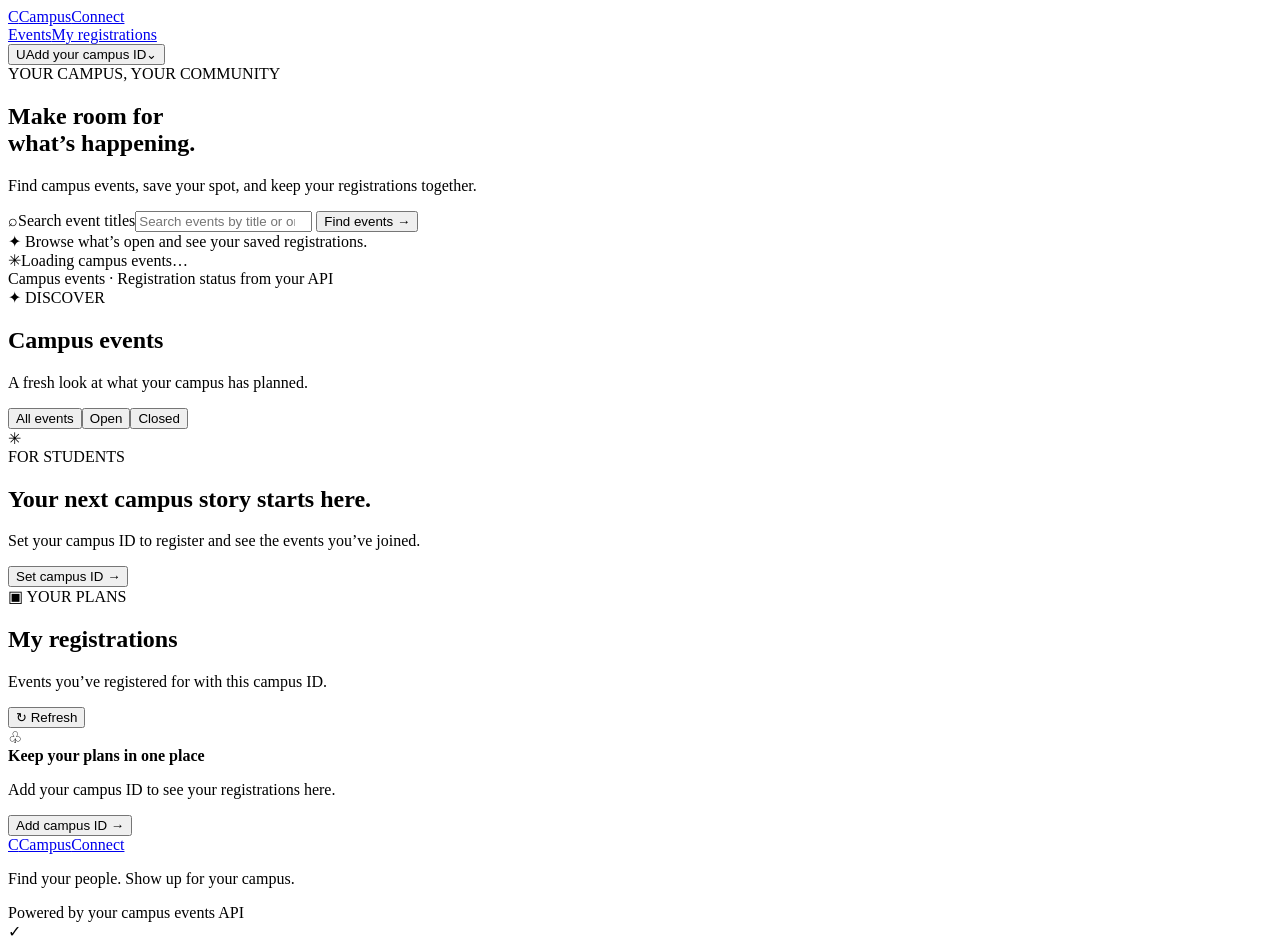
==== public/index.html @ fdcbc517 "Connect CampusConnect frontend and Flask backend" ====
<!doctype html>
<html lang="en">
  <head>
    <meta charset="utf-8" />
    <meta name="viewport" content="width=device-width, initial-scale=1" />
    <meta name="theme-color" content="#1e3a8a" />
    <meta name="description" content="Discover campus events and manage your registrations with CampusConnect." />
    <title>CampusConnect — Campus events</title>
    <link rel="preconnect" href="https://fonts.googleapis.com" />
    <link rel="preconnect" href="https://fonts.gstatic.com" crossorigin />
    <link href="https://fonts.googleapis.com/css2?family=Plus+Jakarta+Sans:wght@400;500;600;700;800&display=swap" rel="stylesheet" />
    <link rel="stylesheet" href="/frontend/app.css" />
    <script src="/frontend/app.js" defer></script>
  </head>
  <body>
    <header class="site-header">
      <a class="brand" href="#top" aria-label="CampusConnect home"><span class="brand-mark" aria-hidden="true">C</span><span>Campus<span class="brand-accent">Connect</span></span></a>
      <nav class="main-nav" aria-label="Main navigation"><a class="nav-link active" href="#events">Events</a><a class="nav-link" href="#my-registrations">My registrations</a></nav>
      <button class="identity-trigger" id="identity-trigger" type="button"><span class="avatar" aria-hidden="true">U</span><span id="identity-label">Add your campus ID</span><span class="chevron" aria-hidden="true">⌄</span></button>
    </header>

    <main id="top">
      <section class="hero">
        <div class="hero-orb orb-one" aria-hidden="true"></div><div class="hero-orb orb-two" aria-hidden="true"></div>
        <div class="hero-content">
          <div class="eyebrow"><span class="pulse-dot"></span> YOUR CAMPUS, YOUR COMMUNITY</div>
          <h1>Make room for<br /><span>what’s happening.</span></h1>
          <p>Find campus events, save your spot, and keep your registrations together.</p>
          <form class="search-bar" id="search-form" role="search">
            <label class="search-field"><span class="search-icon" aria-hidden="true">⌕</span><span class="sr-only">Search event titles</span><input id="search-input" type="search" placeholder="Search events by title or organizer ID" autocomplete="off" /><button class="clear-search" id="clear-search" type="button" aria-label="Clear search" hidden>×</button></label>
            <button class="button button-primary search-submit" type="submit">Find events <span aria-hidden="true">→</span></button>
          </form>
          <div class="search-hint"><span class="sparkle" aria-hidden="true">✦</span> Browse what’s open and see your saved registrations.</div>
        </div>
      </section>

      <section class="status-strip" aria-label="Event list summary"><div class="strip-copy"><span class="strip-icon" aria-hidden="true">✳</span><span id="result-summary">Loading campus events…</span></div><div class="status-key"><span class="key-dot blue"></span> Campus events <span class="key-separator">·</span> <span class="key-dot amber"></span> Registration status from your API</div></section>

      <section class="content-section" id="events">
        <div class="section-heading"><div><div class="section-kicker"><span aria-hidden="true">✦</span> DISCOVER</div><h2>Campus events</h2><p class="section-subtitle">A fresh look at what your campus has planned.</p></div>
          <div class="view-switch" role="group" aria-label="Filter events"><button class="view-option selected" data-filter="all" type="button">All events</button><button class="view-option" data-filter="open" type="button">Open</button><button class="view-option" data-filter="closed" type="button">Closed</button></div>
        </div>
        <div class="notice" id="notice" role="status" aria-live="polite" hidden></div>
        <div class="event-grid" id="event-grid" aria-live="polite" aria-busy="true"></div>
        <div class="empty-state" id="empty-state" hidden><div class="empty-icon" aria-hidden="true">✧</div><h3 id="empty-title">No events to show</h3><p id="empty-copy">Try another search, or check back later for new campus events.</p><button class="button button-secondary" id="retry-events" type="button">Reload events</button></div>
        <div class="pagination-row" id="pagination-row" hidden><button class="button button-secondary" id="load-more" type="button">Load more events <span aria-hidden="true">↓</span></button><span class="muted-caption" id="page-caption"></span></div>
      </section>

      <section class="join-banner"><div class="banner-art" aria-hidden="true"><span>✳</span><i></i><b></b></div><div class="banner-copy"><div class="section-kicker light">FOR STUDENTS</div><h2>Your next campus story starts here.</h2><p>Set your campus ID to register and see the events you’ve joined.</p></div><button class="button button-light" id="banner-identity" type="button">Set campus ID <span aria-hidden="true">→</span></button></section>

      <section class="content-section registrations-section" id="my-registrations">
        <div class="section-heading registration-heading"><div><div class="section-kicker"><span aria-hidden="true">▣</span> YOUR PLANS</div><h2>My registrations</h2><p class="section-subtitle">Events you’ve registered for with this campus ID.</p></div><button class="text-button" id="refresh-registrations" type="button"><span aria-hidden="true">↻</span> Refresh</button></div>
        <div class="registration-list" id="registration-list" aria-live="polite"><div class="registration-placeholder"><span class="placeholder-icon" aria-hidden="true">♧</span><div><strong>Keep your plans in one place</strong><p>Add your campus ID to see your registrations here.</p></div><button class="text-button" id="registration-identity" type="button">Add campus ID →</button></div></div>
      </section>
    </main>

    <footer class="site-footer"><a class="brand footer-brand" href="#top"><span class="brand-mark" aria-hidden="true">C</span><span>Campus<span class="brand-accent">Connect</span></span></a><p>Find your people. Show up for your campus.</p><span class="footer-note">Powered by your campus events API</span></footer>

    <dialog class="modal" id="identity-dialog" aria-labelledby="identity-title">
      <form method="dialog" class="modal-close-row"><button class="icon-button" aria-label="Close" value="cancel">×</button></form>
      <div class="modal-symbol" aria-hidden="true">◎</div><div class="section-kicker">CAMPUS PROFILE</div><h2 id="identity-title">Connect your campus ID</h2>
      <p class="modal-copy">Enter the UUID from your <code>users.id</code> record to register for events and load your saved registrations.</p>
      <form id="identity-form" novalidate><label class="form-label" for="user-id-input">Campus user ID</label><input class="text-input" id="user-id-input" name="user_id" type="text" placeholder="xxxxxxxx-xxxx-xxxx-xxxx-xxxxxxxxxxxx" autocomplete="off" spellcheck="false" /><p class="form-error" id="identity-error" aria-live="polite"></p>
        <div class="privacy-note"><span aria-hidden="true">ⓘ</span><span>This demo API uses a caller-supplied ID and does not sign users in. Only use a test account until authentication is added.</span></div>
        <div class="modal-actions"><button class="button button-secondary" id="forget-id" type="button" hidden>Forget ID</button><button class="button button-primary" type="submit">Save campus ID</button></div>
      </form>
    </dialog>

    <dialog class="modal detail-modal" id="event-dialog" aria-labelledby="detail-title"><form method="dialog" class="modal-close-row"><button class="icon-button" aria-label="Close" value="cancel">×</button></form><div class="detail-topline"><span class="event-mark large" aria-hidden="true">✳</span><span class="status-badge" id="detail-status"></span></div><div class="section-kicker">EVENT DETAILS</div><h2 id="detail-title"></h2><p class="detail-description">Event details available from your campus API.</p><dl class="detail-facts" id="detail-facts"></dl><button class="button button-primary detail-register" id="detail-register" type="button">Register for this event <span aria-hidden="true">→</span></button></dialog>
    <div class="toast" id="toast" role="status" aria-live="polite"><span class="toast-check" aria-hidden="true">✓</span><span id="toast-message"></span></div>
  </body>
</html>
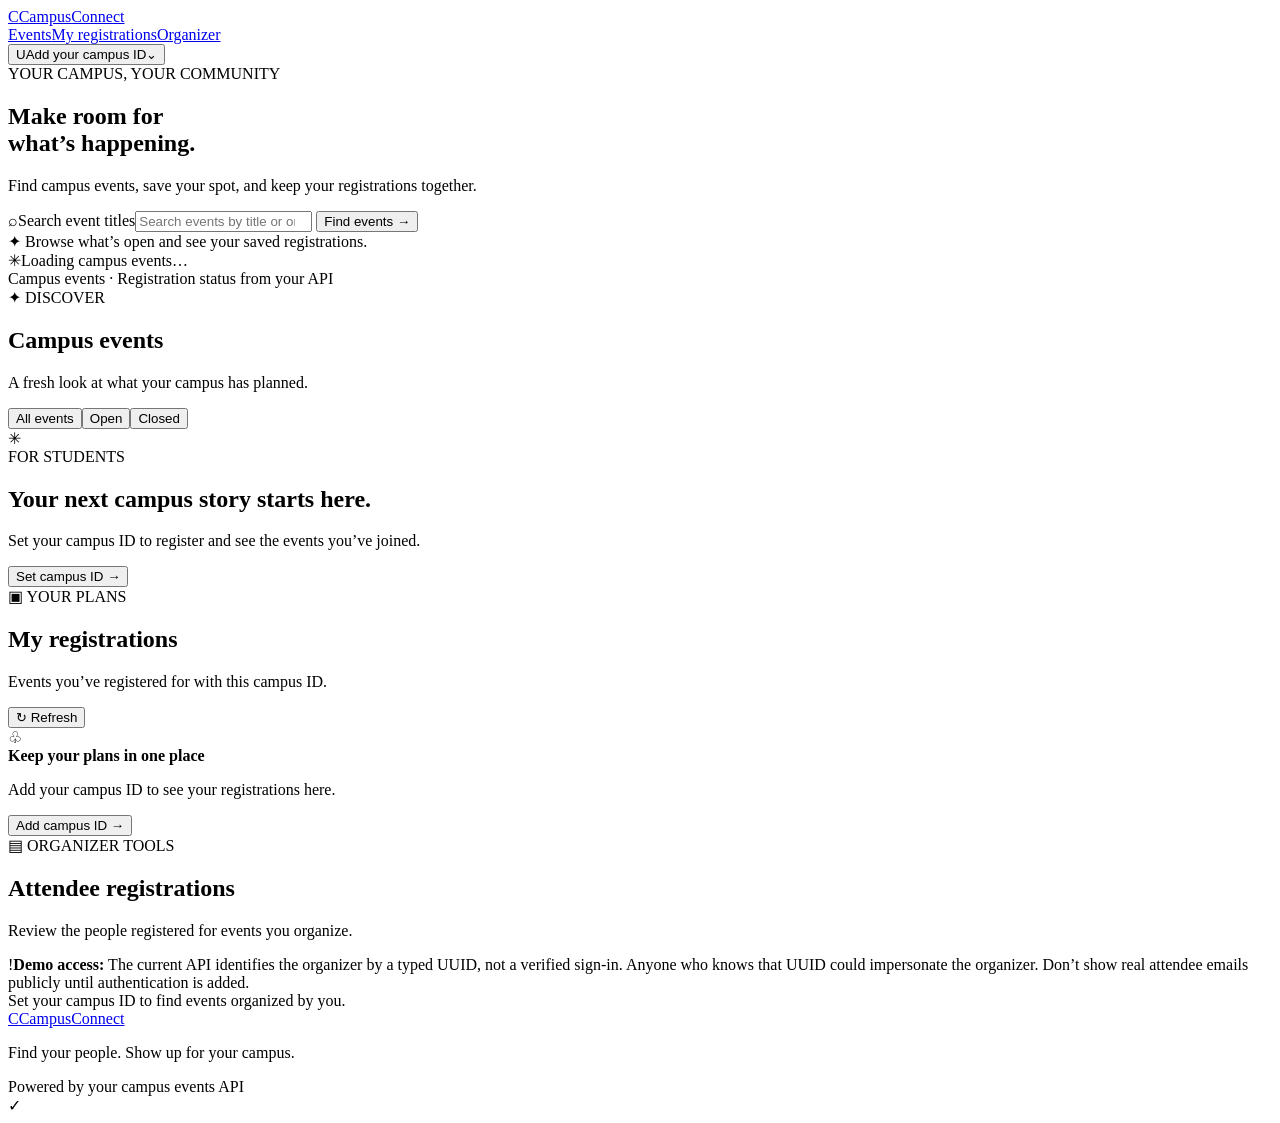
==== commit 7584f894: "Add organizer attendee dashboard" ====
--- a/public/index.html
+++ b/public/index.html
@@ -15,7 +15,7 @@
   <body>
     <header class="site-header">
       <a class="brand" href="#top" aria-label="CampusConnect home"><span class="brand-mark" aria-hidden="true">C</span><span>Campus<span class="brand-accent">Connect</span></span></a>
-      <nav class="main-nav" aria-label="Main navigation"><a class="nav-link active" href="#events">Events</a><a class="nav-link" href="#my-registrations">My registrations</a></nav>
+      <nav class="main-nav" aria-label="Main navigation"><a class="nav-link active" href="#events">Events</a><a class="nav-link" href="#my-registrations">My registrations</a><a class="nav-link" href="#organizer">Organizer</a></nav>
       <button class="identity-trigger" id="identity-trigger" type="button"><span class="avatar" aria-hidden="true">U</span><span id="identity-label">Add your campus ID</span><span class="chevron" aria-hidden="true">⌄</span></button>
     </header>
 
@@ -52,6 +52,11 @@
         <div class="section-heading registration-heading"><div><div class="section-kicker"><span aria-hidden="true">▣</span> YOUR PLANS</div><h2>My registrations</h2><p class="section-subtitle">Events you’ve registered for with this campus ID.</p></div><button class="text-button" id="refresh-registrations" type="button"><span aria-hidden="true">↻</span> Refresh</button></div>
         <div class="registration-list" id="registration-list" aria-live="polite"><div class="registration-placeholder"><span class="placeholder-icon" aria-hidden="true">♧</span><div><strong>Keep your plans in one place</strong><p>Add your campus ID to see your registrations here.</p></div><button class="text-button" id="registration-identity" type="button">Add campus ID →</button></div></div>
       </section>
+      <section class="content-section organizer-section" id="organizer">
+        <div class="section-heading"><div><div class="section-kicker"><span aria-hidden="true">▤</span> ORGANIZER TOOLS</div><h2>Attendee registrations</h2><p class="section-subtitle">Review the people registered for events you organize.</p></div></div>
+        <div class="organizer-security-note" role="note"><span class="security-icon" aria-hidden="true">!</span><span><strong>Demo access:</strong> The current API identifies the organizer by a typed UUID, not a verified sign-in. Anyone who knows that UUID could impersonate the organizer. Don’t show real attendee emails publicly until authentication is added.</span></div>
+        <div class="organizer-list" id="organizer-list" aria-live="polite"><div class="registration-empty">Set your campus ID to find events organized by you.</div></div>
+      </section>
     </main>
 
     <footer class="site-footer"><a class="brand footer-brand" href="#top"><span class="brand-mark" aria-hidden="true">C</span><span>Campus<span class="brand-accent">Connect</span></span></a><p>Find your people. Show up for your campus.</p><span class="footer-note">Powered by your campus events API</span></footer>
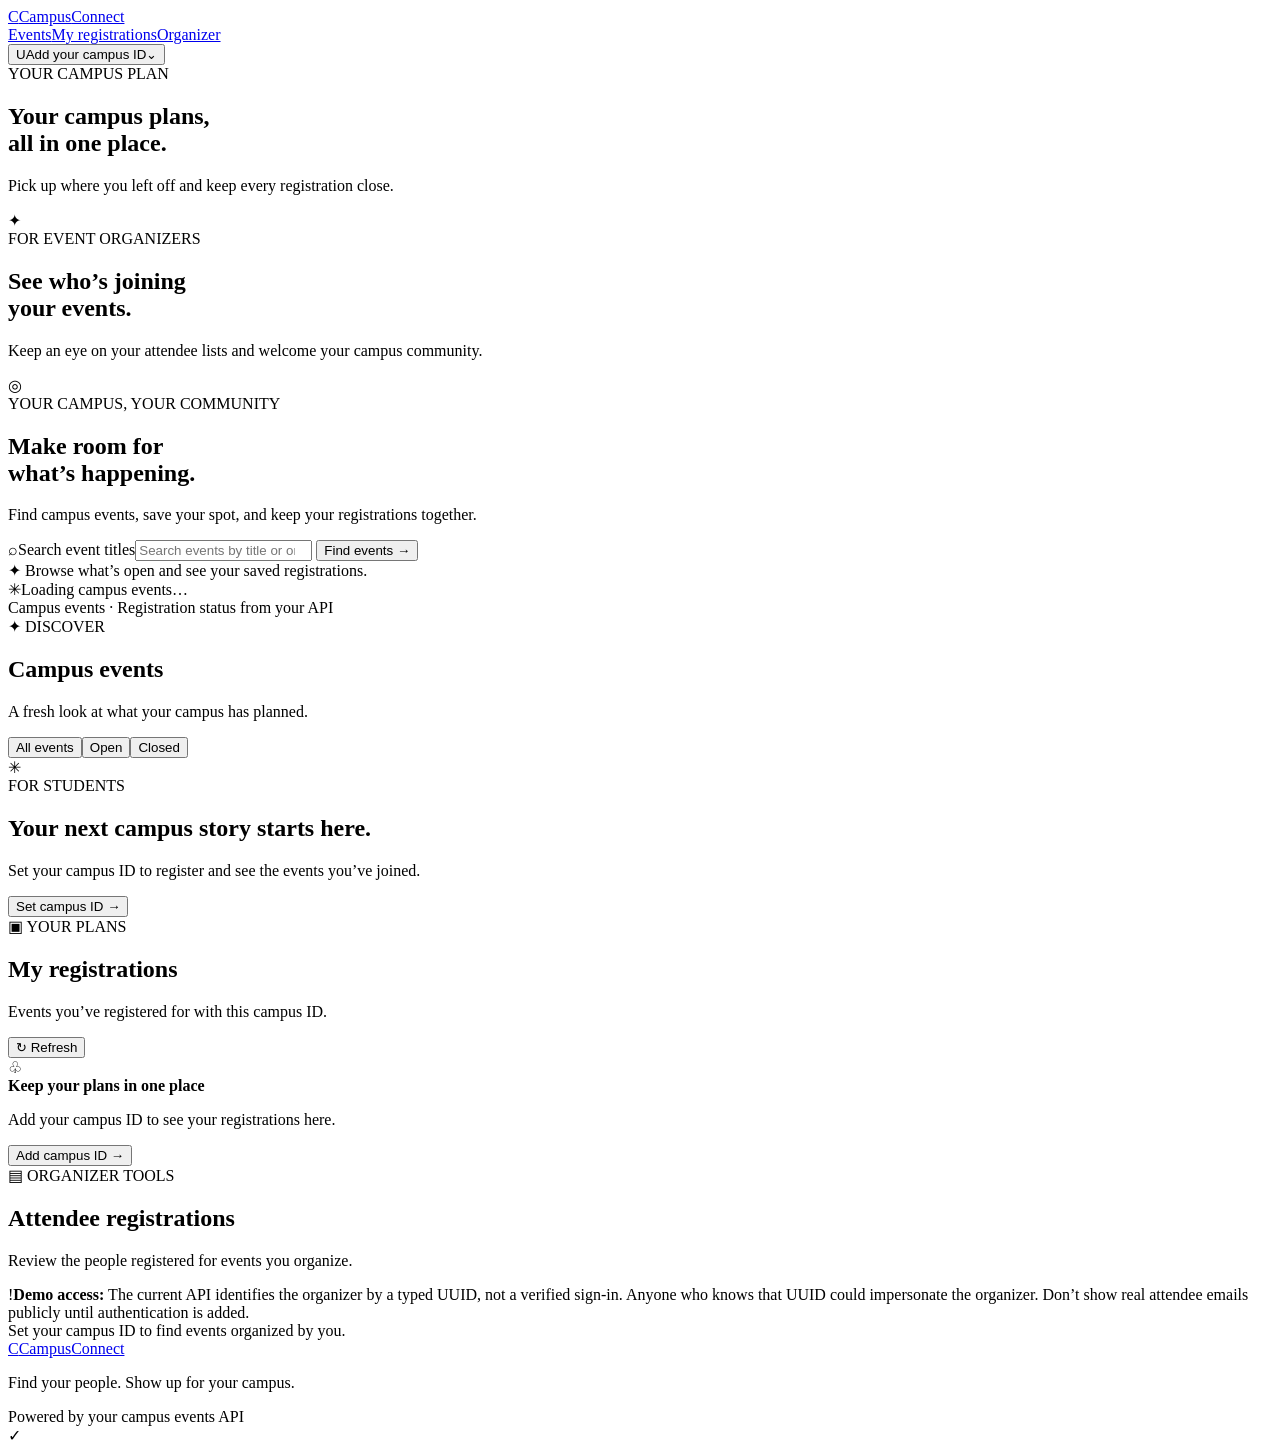
==== commit 674da5bd: "Add separate CampusConnect pages" ====
--- a/public/index.html
+++ b/public/index.html
@@ -12,14 +12,16 @@
     <link rel="stylesheet" href="/frontend/app.css" />
     <script src="/frontend/app.js" defer></script>
   </head>
-  <body>
+  <body data-page="events">
     <header class="site-header">
       <a class="brand" href="#top" aria-label="CampusConnect home"><span class="brand-mark" aria-hidden="true">C</span><span>Campus<span class="brand-accent">Connect</span></span></a>
-      <nav class="main-nav" aria-label="Main navigation"><a class="nav-link active" href="#events">Events</a><a class="nav-link" href="#my-registrations">My registrations</a><a class="nav-link" href="#organizer">Organizer</a></nav>
+      <nav class="main-nav" aria-label="Main navigation"><a class="nav-link" data-page-link="events" href="/">Events</a><a class="nav-link" data-page-link="registrations" href="/my-registrations.html">My registrations</a><a class="nav-link" data-page-link="organizer" href="/organizer.html">Organizer</a></nav>
       <button class="identity-trigger" id="identity-trigger" type="button"><span class="avatar" aria-hidden="true">U</span><span id="identity-label">Add your campus ID</span><span class="chevron" aria-hidden="true">⌄</span></button>
     </header>
 
     <main id="top">
+      <section class="page-intro registrations-page-intro"><div class="page-intro-inner"><div class="page-intro-kicker"><span></span> YOUR CAMPUS PLAN</div><h1>Your campus plans,<br /><span>all in one place.</span></h1><p>Pick up where you left off and keep every registration close.</p></div><div class="page-intro-mark" aria-hidden="true">✦</div></section>
+      <section class="page-intro organizer-page-intro"><div class="page-intro-inner"><div class="page-intro-kicker"><span></span> FOR EVENT ORGANIZERS</div><h1>See who’s joining<br /><span>your events.</span></h1><p>Keep an eye on your attendee lists and welcome your campus community.</p></div><div class="page-intro-mark" aria-hidden="true">◎</div></section>
       <section class="hero">
         <div class="hero-orb orb-one" aria-hidden="true"></div><div class="hero-orb orb-two" aria-hidden="true"></div>
         <div class="hero-content">
